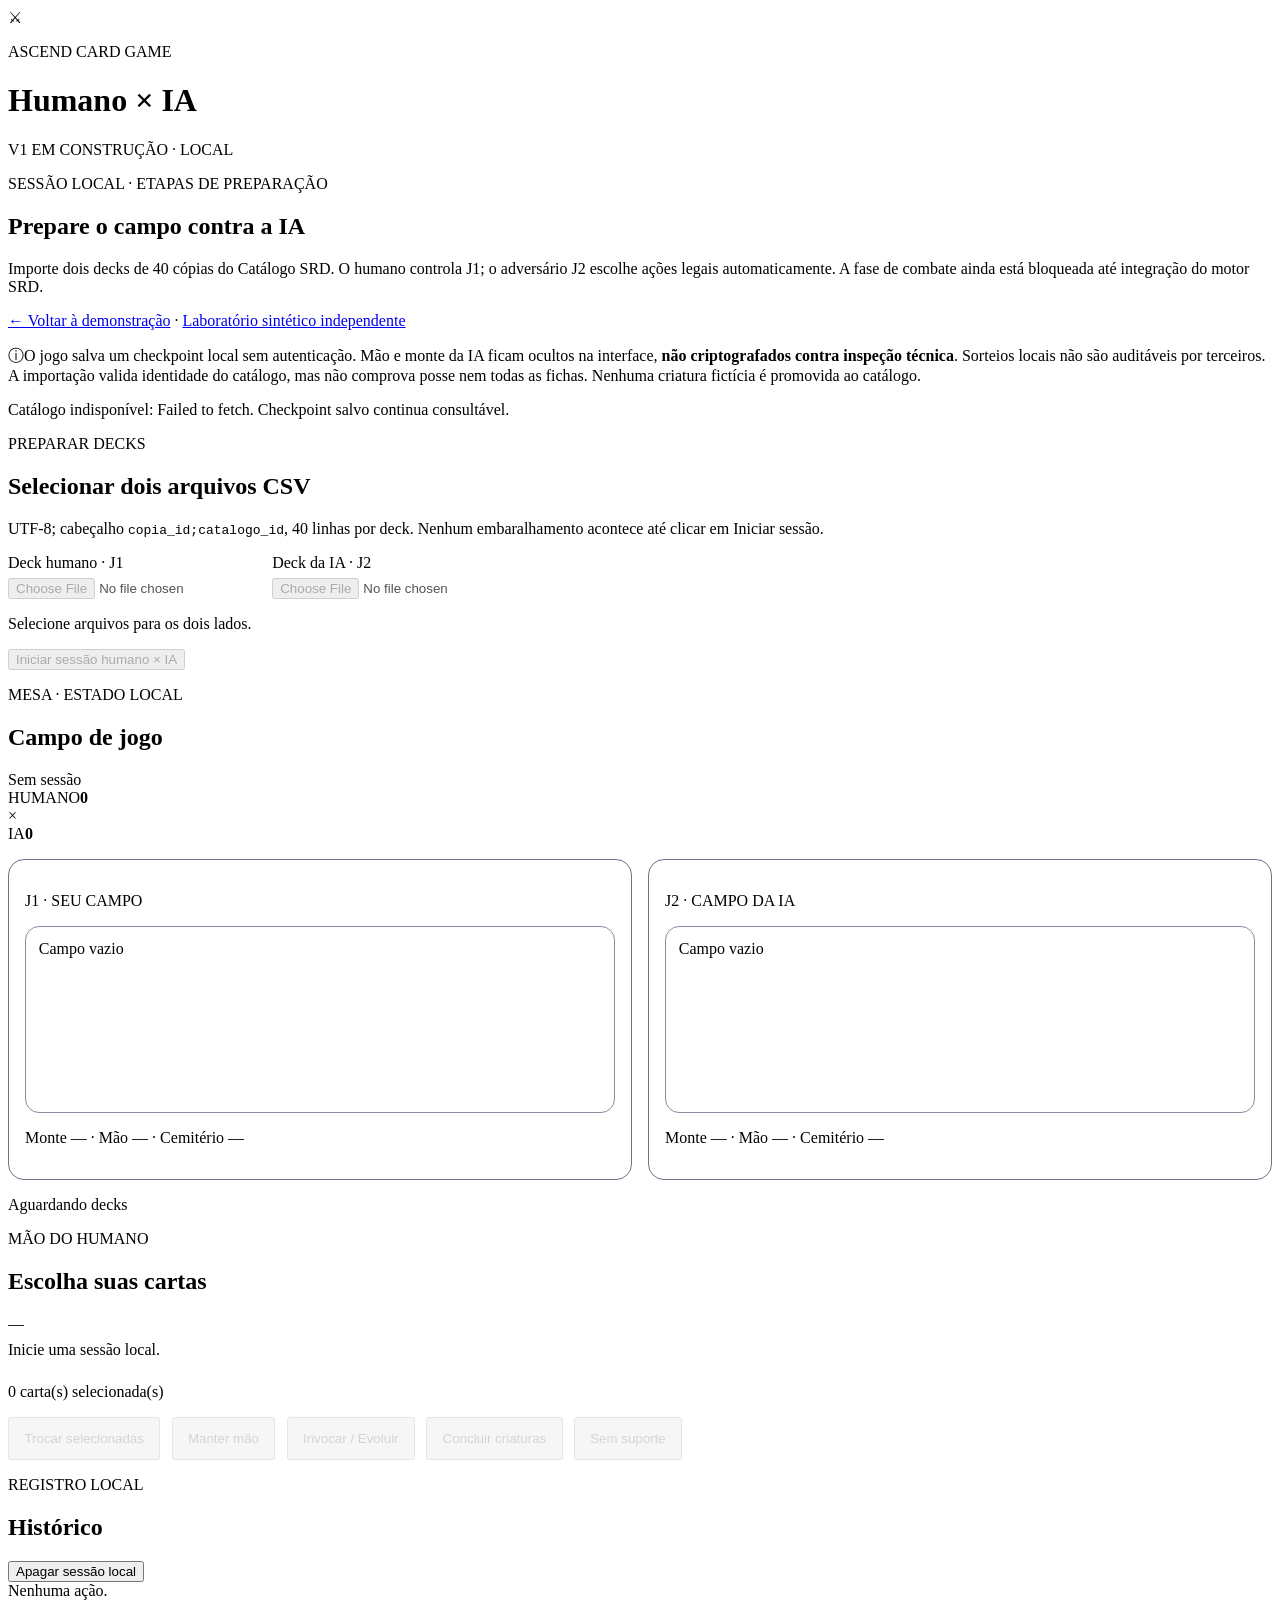
==== web/pages/local-match.html @ 4c623957 "feat(v1): iniciar sessão local humano x IA até a fronteira de combate SRD" ====
<!doctype html>
<html lang="pt-BR">
<head>
  <meta charset="utf-8">
  <meta name="viewport" content="width=device-width,initial-scale=1">
  <title>Ascend · Humano × IA (pré-combate local)</title>
  <link rel="stylesheet" href="./styles.css">
  <link rel="stylesheet" href="./pages.css">
  <link rel="stylesheet" href="./local-match.css">
  <script src="./decks-core.js" defer></script>
  <script src="./zones-core.js" defer></script>
  <script src="./local-match-core.js" defer></script>
  <script src="./local-match.js" defer></script>
</head>
<body>
<div class="page">
  <header class="topbar"><div class="brand"><div class="brand-icon" aria-hidden="true">⚔</div>
  <div><p class="eyebrow">ASCEND CARD GAME</p><h1>Humano × IA</h1></div></div>
  <span class="environment">V1 EM CONSTRUÇÃO · LOCAL</span></header>
  <main>
    <section class="intro">
      <p class="section-kicker">SESSÃO LOCAL · ETAPAS DE PREPARAÇÃO</p>
      <h2>Prepare o campo contra a IA</h2>
      <p>Importe dois decks de 40 cópias do Catálogo SRD. O humano controla J1; o adversário J2 escolhe ações legais automaticamente. A fase de combate ainda está bloqueada até integração do motor SRD.</p>
      <p><a href="./index.html">← Voltar à demonstração</a> · <a href="./fixture-lab.html">Laboratório sintético independente</a></p>
      <div class="notice"><span aria-hidden="true">ⓘ</span><span>O jogo salva um checkpoint local sem autenticação. Mão e monte da IA ficam ocultos na interface, <strong>não criptografados contra inspeção técnica</strong>. Sorteios locais não são auditáveis por terceiros. A importação valida identidade do catálogo, mas não comprova posse nem todas as fichas. Nenhuma criatura fictícia é promovida ao catálogo.</span></div>
      <p id="local-status" role="status" aria-live="polite">Carregando catálogo…</p>
    </section>
    <section id="local-setup" class="entry">
      <div class="board-heading"><div><p class="section-kicker">PREPARAR DECKS</p><h2>Selecionar dois arquivos CSV</h2></div></div>
      <p class="muted">UTF-8; cabeçalho <code>copia_id;catalogo_id</code>, 40 linhas por deck. Nenhum embaralhamento acontece até clicar em Iniciar sessão.</p>
      <div class="local-files">
        <label>Deck humano · J1 <input id="local-j1" type="file" accept=".csv,text/csv" disabled></label>
        <label>Deck da IA · J2 <input id="local-j2" type="file" accept=".csv,text/csv" disabled></label>
      </div>
      <p id="local-deck-status">Selecione arquivos para os dois lados.</p>
      <button id="local-start" type="button" disabled>Iniciar sessão humano × IA</button>
    </section>
    <section class="board" aria-labelledby="local-board-title">
      <div class="board-heading"><div><p class="section-kicker">MESA · ESTADO LOCAL</p><h2 id="local-board-title">Campo de jogo</h2></div>
        <span id="local-phase">Sem sessão</span></div>
      <div class="score"><div><span class="side-name">HUMANO</span><strong id="local-score-j1">0</strong></div><div class="score-divider">×</div><div><span class="side-name">IA</span><strong id="local-score-j2">0</strong></div></div>
      <div class="local-board">
        <article class="local-fighter"><p class="section-kicker">J1 · SEU CAMPO</p><div id="local-field-j1" class="local-card">Vazio</div><p id="local-count-j1">Monte — · Mão — · Cemitério —</p></article>
        <article class="local-fighter"><p class="section-kicker">J2 · CAMPO DA IA</p><div id="local-field-j2" class="local-card">Vazio</div><p id="local-count-j2">Monte — · Mão oculta — · Cemitério —</p></article>
      </div>
      <p id="local-turn">Aguardando decks</p>
    </section>
    <section class="entry">
      <div class="board-heading"><div><p class="section-kicker">MÃO DO HUMANO</p><h2>Escolha suas cartas</h2></div><span id="local-version">—</span></div>
      <div id="local-hand" class="local-hand"><p>Inicie uma sessão.</p></div>
      <p class="muted" id="local-selection">Nenhuma carta selecionada.</p>
      <div class="local-actions">
        <button id="local-exchange" disabled>Trocar selecionadas</button>
        <button id="local-keep" disabled>Manter mão</button>
        <button id="local-play" disabled>Invocar / Evoluir</button>
        <button id="local-finish" disabled>Concluir criaturas</button>
        <button id="local-pass" disabled>Sem suporte</button>
      </div>
    </section>
    <section class="board">
      <div class="board-heading"><div><p class="section-kicker">REGISTRO LOCAL</p><h2>Histórico</h2></div>
        <button type="button" id="local-reset" class="text-button">Apagar sessão local</button></div>
      <div id="local-history" class="local-history">Sem ações.</div>
    </section>
  </main>
  <footer>V1 parcial · não resolve ataques, magias, rolagens de combate ou vitórias até três pontos</footer>
</div>
</body>
</html>
---- web/pages/pages.css ----
.board-bottom{display:flex;justify-content:space-between;gap:10px;margin-top:18px;color:var(--muted);font-size:12px;flex-wrap:wrap}
.setup-grid{display:grid;grid-template-columns:1fr 1fr;gap:14px;margin-bottom:22px}
.setup-player{border:1px solid var(--stroke);border-radius:12px;padding:18px;background:var(--surface-2);margin:0}
.setup-player legend{padding:0 8px;color:var(--gold);font-size:13px;font-weight:800}
.setup-player label{display:flex;flex-direction:column;gap:5px;font-size:12px;font-weight:700;margin-bottom:12px}
.setup-player input{width:100%;border:1px solid #52636e;background:#0d1b24;color:#f0f3f1;padding:10px;border-radius:8px;font-size:14px;font-family:inherit}
.setup-player input:focus{outline:2px solid var(--gold);outline-offset:1px}
.setup-stats{display:grid;grid-template-columns:1fr 1fr 1fr;gap:10px}
.setup-player input.locked{opacity:.72;background:#1e3138;cursor:not-allowed}
.survivor-note{font-size:12px;color:var(--positive);margin:6px 0 0}
.history-row{padding:9px 0;border-bottom:1px solid var(--stroke);font-size:13px;margin:0}
.history-row:last-child{border-bottom:0}
.feedback:not(:empty){padding:12px 15px;border-radius:10px;font-size:13px;margin:0}
.feedback.error{color:#ffc1bc;background:#382022;border:1px solid #6c3336}
.feedback.success{color:#c4ead3;background:#183526;border:1px solid #326346}
[hidden]{display:none!important}
@media(max-width:700px){.setup-grid{grid-template-columns:1fr}.setup-stats{grid-template-columns:1fr 1fr}.board-bottom{flex-direction:column}}
---- web/pages/local-match.css ----
.local-board { display:grid; grid-template-columns:repeat(2,minmax(0,1fr)); gap:1rem; margin:1rem 0; }
.local-fighter { min-width:0; border:1px solid #6b7589; border-radius:16px; padding:1rem; }
.local-card { padding:.8rem; border:1px solid #8790a0; border-radius:14px; min-height:10rem; }
.local-card img,.local-hand img { display:block; max-width:100%; height:140px; object-fit:contain; margin:.5rem auto; border-radius:10px; }
.local-fighter p,.local-hand p { overflow-wrap:anywhere; }
.local-hand { display:flex; gap:.8rem; flex-wrap:wrap; padding:.5rem 0; }
.local-hand button { flex:1 1 160px; max-width:230px; min-width:145px; min-height:160px; padding:.8rem;
  text-align:left; border:2px solid #8190a8; border-radius:12px; background:transparent; color:inherit; cursor:pointer; }
.local-hand button[aria-pressed="true"] { outline:3px solid #e6b44c; outline-offset:2px; }
.local-hand strong { display:block; }
.local-hand small { display:block; line-height:1.5; }
.local-actions,.local-files { display:flex; flex-wrap:wrap; gap:.7rem; align-items:center; margin:1rem 0; }
.local-files label { display:grid; gap:.4rem; }
.local-actions button { padding:.75rem .9rem; cursor:pointer; }
.local-actions button:disabled { cursor:not-allowed; opacity:.5; }
.local-history { display:grid; gap:.4rem; max-height:320px; overflow:auto; }
.local-history p { border-bottom:1px solid #78849b; padding:.4rem 0; margin:0; overflow-wrap:anywhere; }
@media(max-width:640px) { .local-board { grid-template-columns:1fr; } .local-hand button { flex-basis:42%; min-width:135px; } }
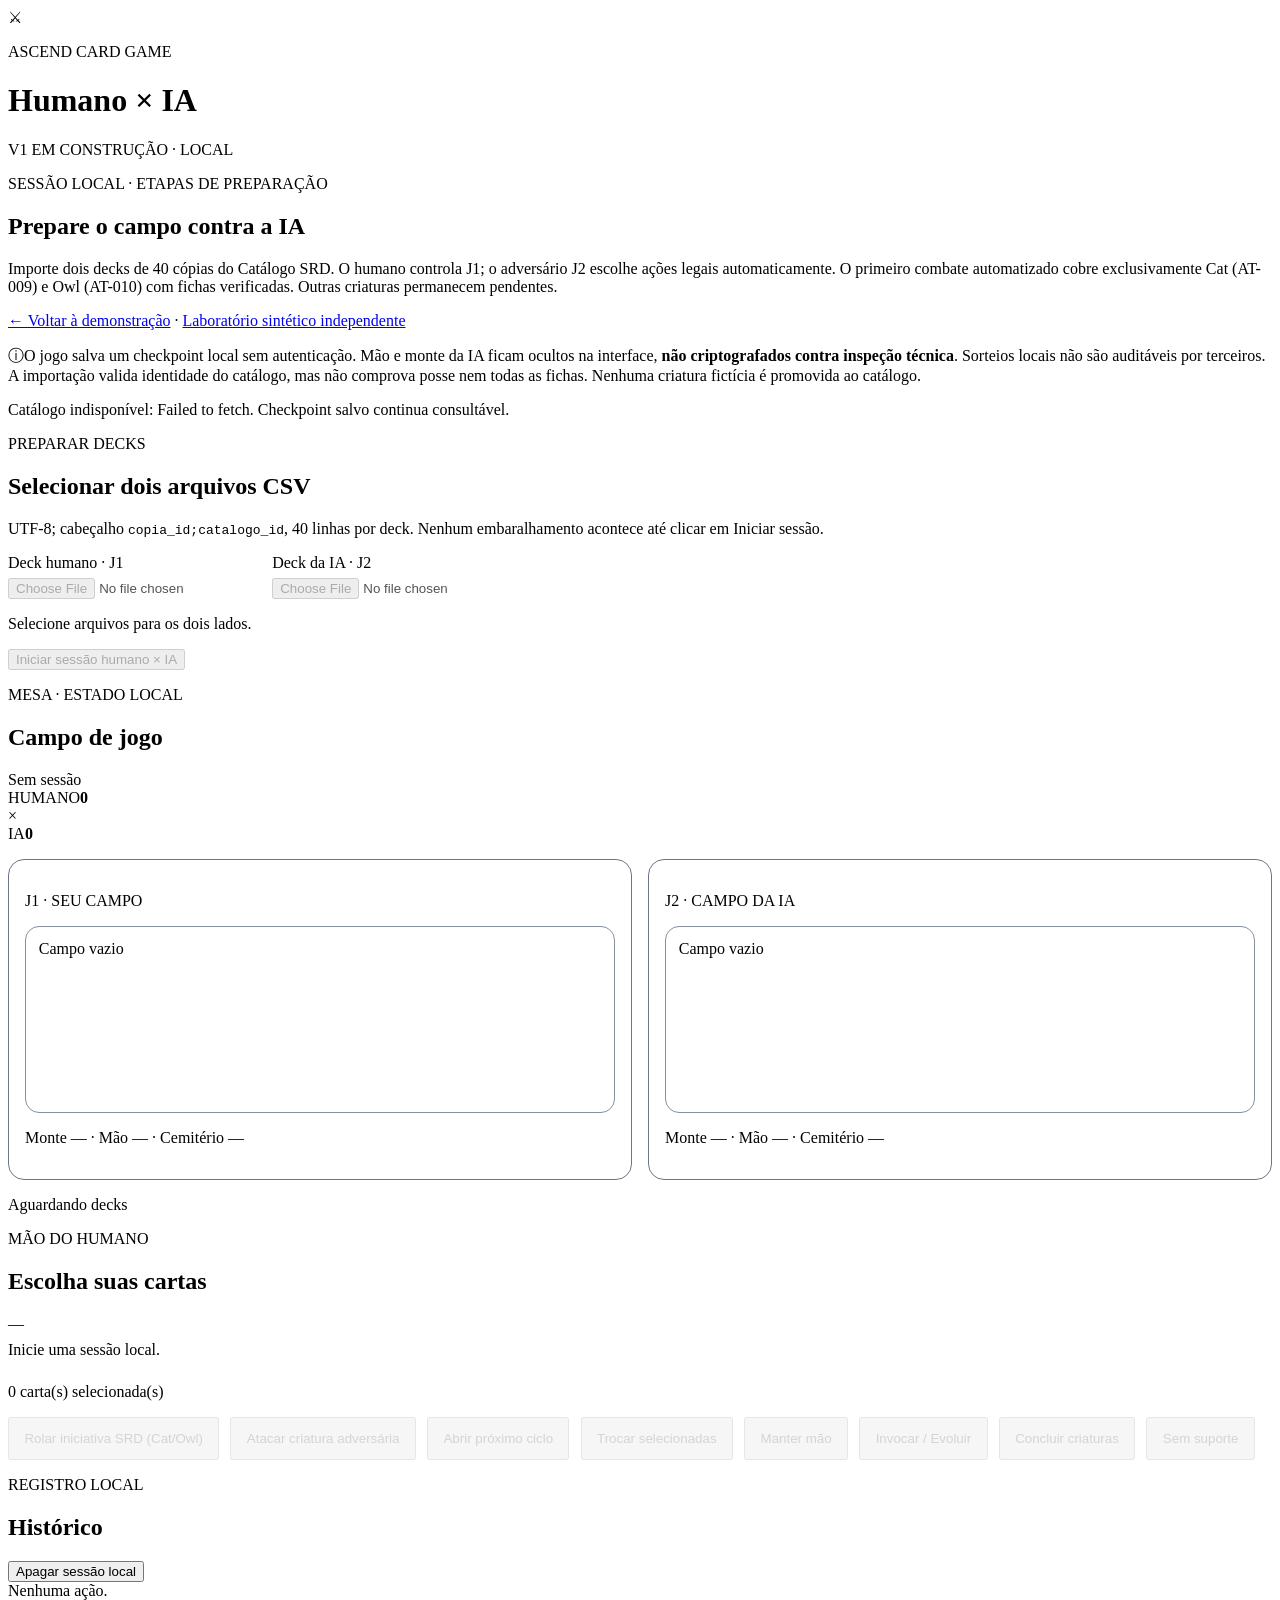
==== commit c56e9e7c: "test(ui): integrar combate SRD parcial Cat/Owl, tres pontos e regressões" ====
--- a/web/pages/local-match.html
+++ b/web/pages/local-match.html
@@ -3,12 +3,13 @@
 <head>
   <meta charset="utf-8">
   <meta name="viewport" content="width=device-width,initial-scale=1">
-  <title>Ascend · Humano × IA (pré-combate local)</title>
+  <title>Ascend · Humano × IA (combate SRD incremental)</title>
   <link rel="stylesheet" href="./styles.css">
   <link rel="stylesheet" href="./pages.css">
   <link rel="stylesheet" href="./local-match.css">
   <script src="./decks-core.js" defer></script>
   <script src="./zones-core.js" defer></script>
+  <script src="./combat-srd-subset.js" defer></script>
   <script src="./local-match-core.js" defer></script>
   <script src="./local-match.js" defer></script>
 </head>
@@ -21,7 +22,7 @@
     <section class="intro">
       <p class="section-kicker">SESSÃO LOCAL · ETAPAS DE PREPARAÇÃO</p>
       <h2>Prepare o campo contra a IA</h2>
-      <p>Importe dois decks de 40 cópias do Catálogo SRD. O humano controla J1; o adversário J2 escolhe ações legais automaticamente. A fase de combate ainda está bloqueada até integração do motor SRD.</p>
+      <p>Importe dois decks de 40 cópias do Catálogo SRD. O humano controla J1; o adversário J2 escolhe ações legais automaticamente. O primeiro combate automatizado cobre exclusivamente Cat (AT-009) e Owl (AT-010) com fichas verificadas. Outras criaturas permanecem pendentes.</p>
       <p><a href="./index.html">← Voltar à demonstração</a> · <a href="./fixture-lab.html">Laboratório sintético independente</a></p>
       <div class="notice"><span aria-hidden="true">ⓘ</span><span>O jogo salva um checkpoint local sem autenticação. Mão e monte da IA ficam ocultos na interface, <strong>não criptografados contra inspeção técnica</strong>. Sorteios locais não são auditáveis por terceiros. A importação valida identidade do catálogo, mas não comprova posse nem todas as fichas. Nenhuma criatura fictícia é promovida ao catálogo.</span></div>
       <p id="local-status" role="status" aria-live="polite">Carregando catálogo…</p>
@@ -51,6 +52,9 @@
       <div id="local-hand" class="local-hand"><p>Inicie uma sessão.</p></div>
       <p class="muted" id="local-selection">Nenhuma carta selecionada.</p>
       <div class="local-actions">
+        <button id="local-start-combat" disabled>Rolar iniciativa SRD (Cat/Owl)</button>
+        <button id="local-attack" disabled>Atacar criatura adversária</button>
+        <button id="local-next-cycle" disabled>Abrir próximo ciclo</button>
         <button id="local-exchange" disabled>Trocar selecionadas</button>
         <button id="local-keep" disabled>Manter mão</button>
         <button id="local-play" disabled>Invocar / Evoluir</button>
@@ -64,7 +68,7 @@
       <div id="local-history" class="local-history">Sem ações.</div>
     </section>
   </main>
-  <footer>V1 parcial · não resolve ataques, magias, rolagens de combate ou vitórias até três pontos</footer>
+  <footer>V1 experimental · Cat/Owl: ataques e vitória a três pontos; demais fichas, suportes e magias ainda não integrados</footer>
 </div>
 </body>
 </html>
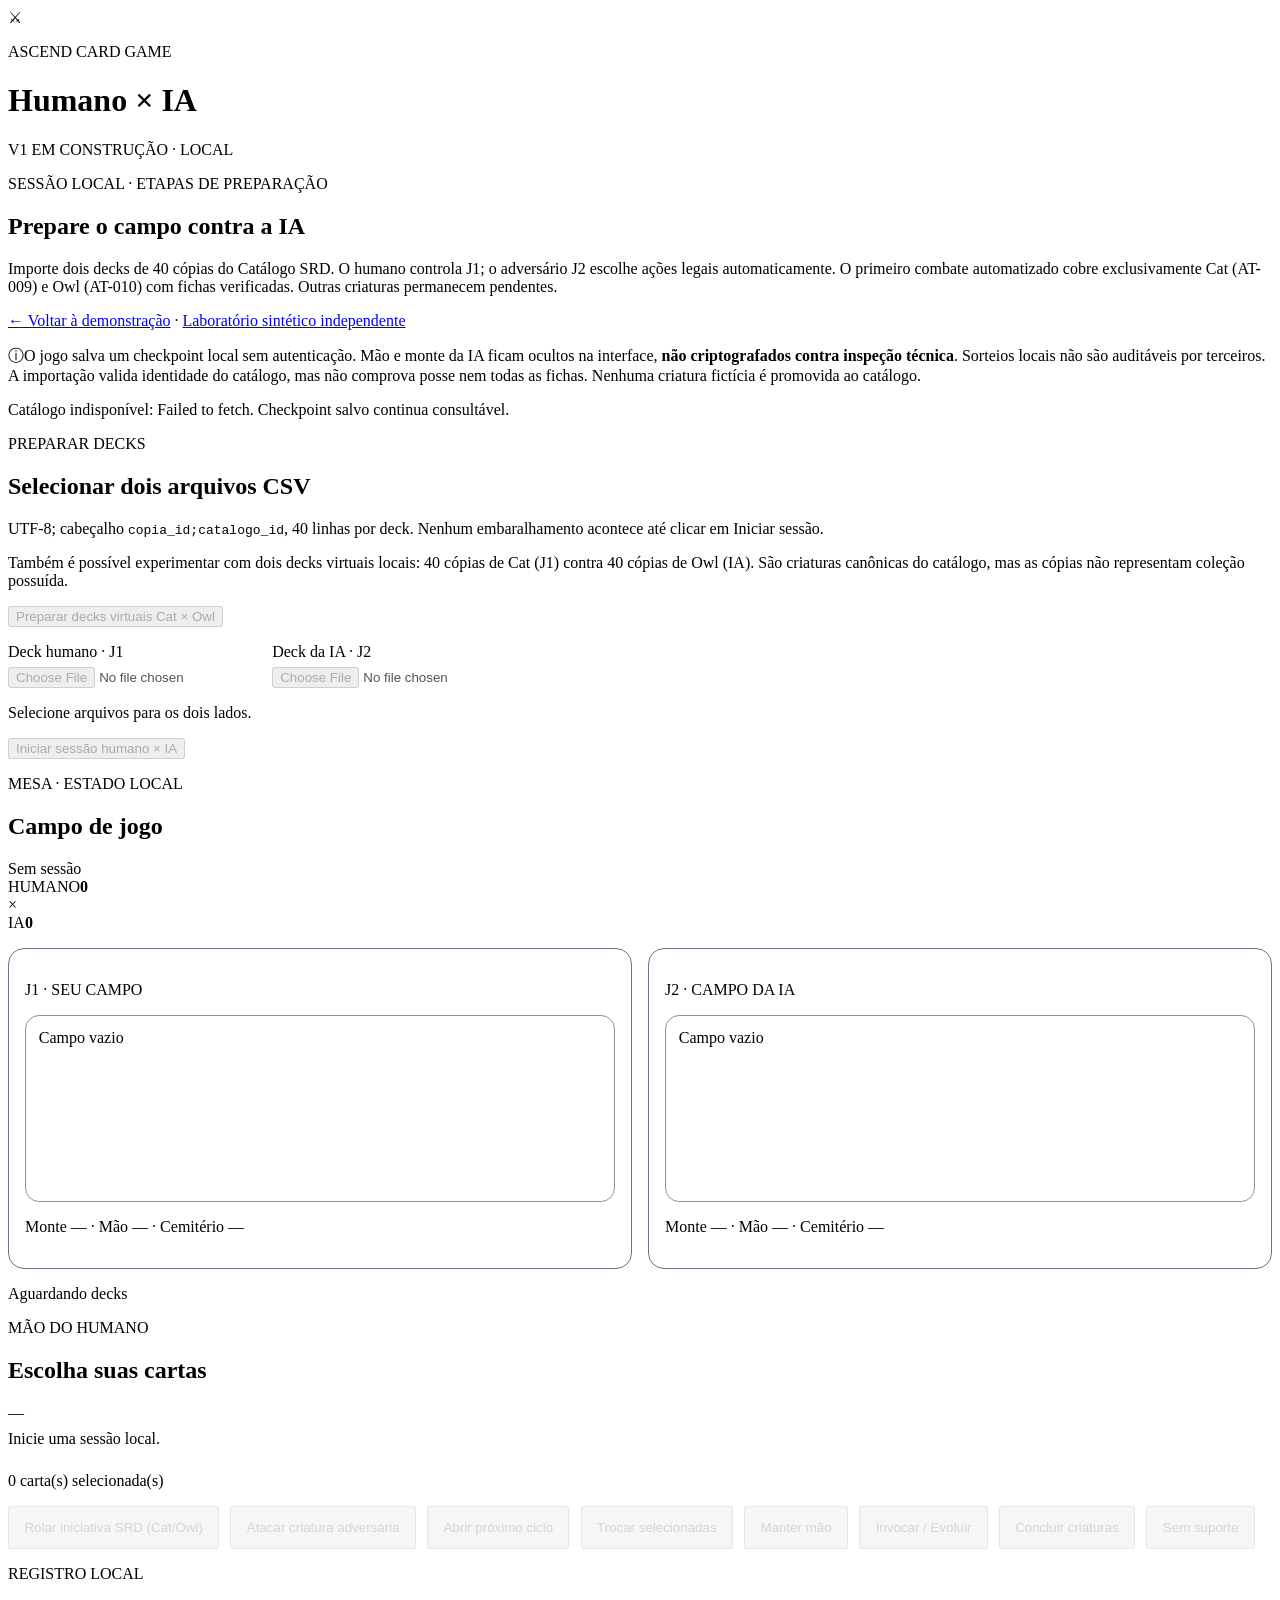
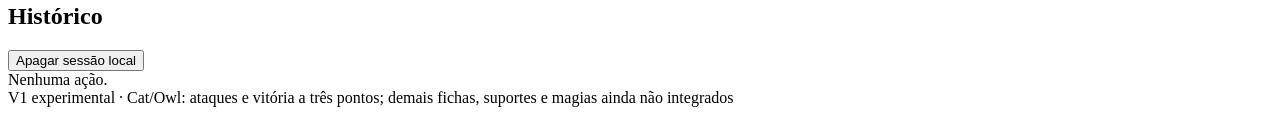
==== commit a1b41735: "feat(v1): quickstart Cat/Owl com decks virtuais validados sem iniciar partida" ====
--- a/web/pages/local-match.html
+++ b/web/pages/local-match.html
@@ -11,6 +11,7 @@
   <script src="./zones-core.js" defer></script>
   <script src="./combat-srd-subset.js" defer></script>
   <script src="./local-match-core.js" defer></script>
+  <script src="./local-presets.js" defer></script>
   <script src="./local-match.js" defer></script>
 </head>
 <body>
@@ -30,6 +31,8 @@
     <section id="local-setup" class="entry">
       <div class="board-heading"><div><p class="section-kicker">PREPARAR DECKS</p><h2>Selecionar dois arquivos CSV</h2></div></div>
       <p class="muted">UTF-8; cabeçalho <code>copia_id;catalogo_id</code>, 40 linhas por deck. Nenhum embaralhamento acontece até clicar em Iniciar sessão.</p>
+      <p class="muted">Também é possível experimentar com dois decks virtuais locais: 40 cópias de Cat (J1) contra 40 cópias de Owl (IA). São criaturas canônicas do catálogo, mas as cópias não representam coleção possuída.</p>
+      <button id="local-preset" type="button" disabled>Preparar decks virtuais Cat × Owl</button>
       <div class="local-files">
         <label>Deck humano · J1 <input id="local-j1" type="file" accept=".csv,text/csv" disabled></label>
         <label>Deck da IA · J2 <input id="local-j2" type="file" accept=".csv,text/csv" disabled></label>
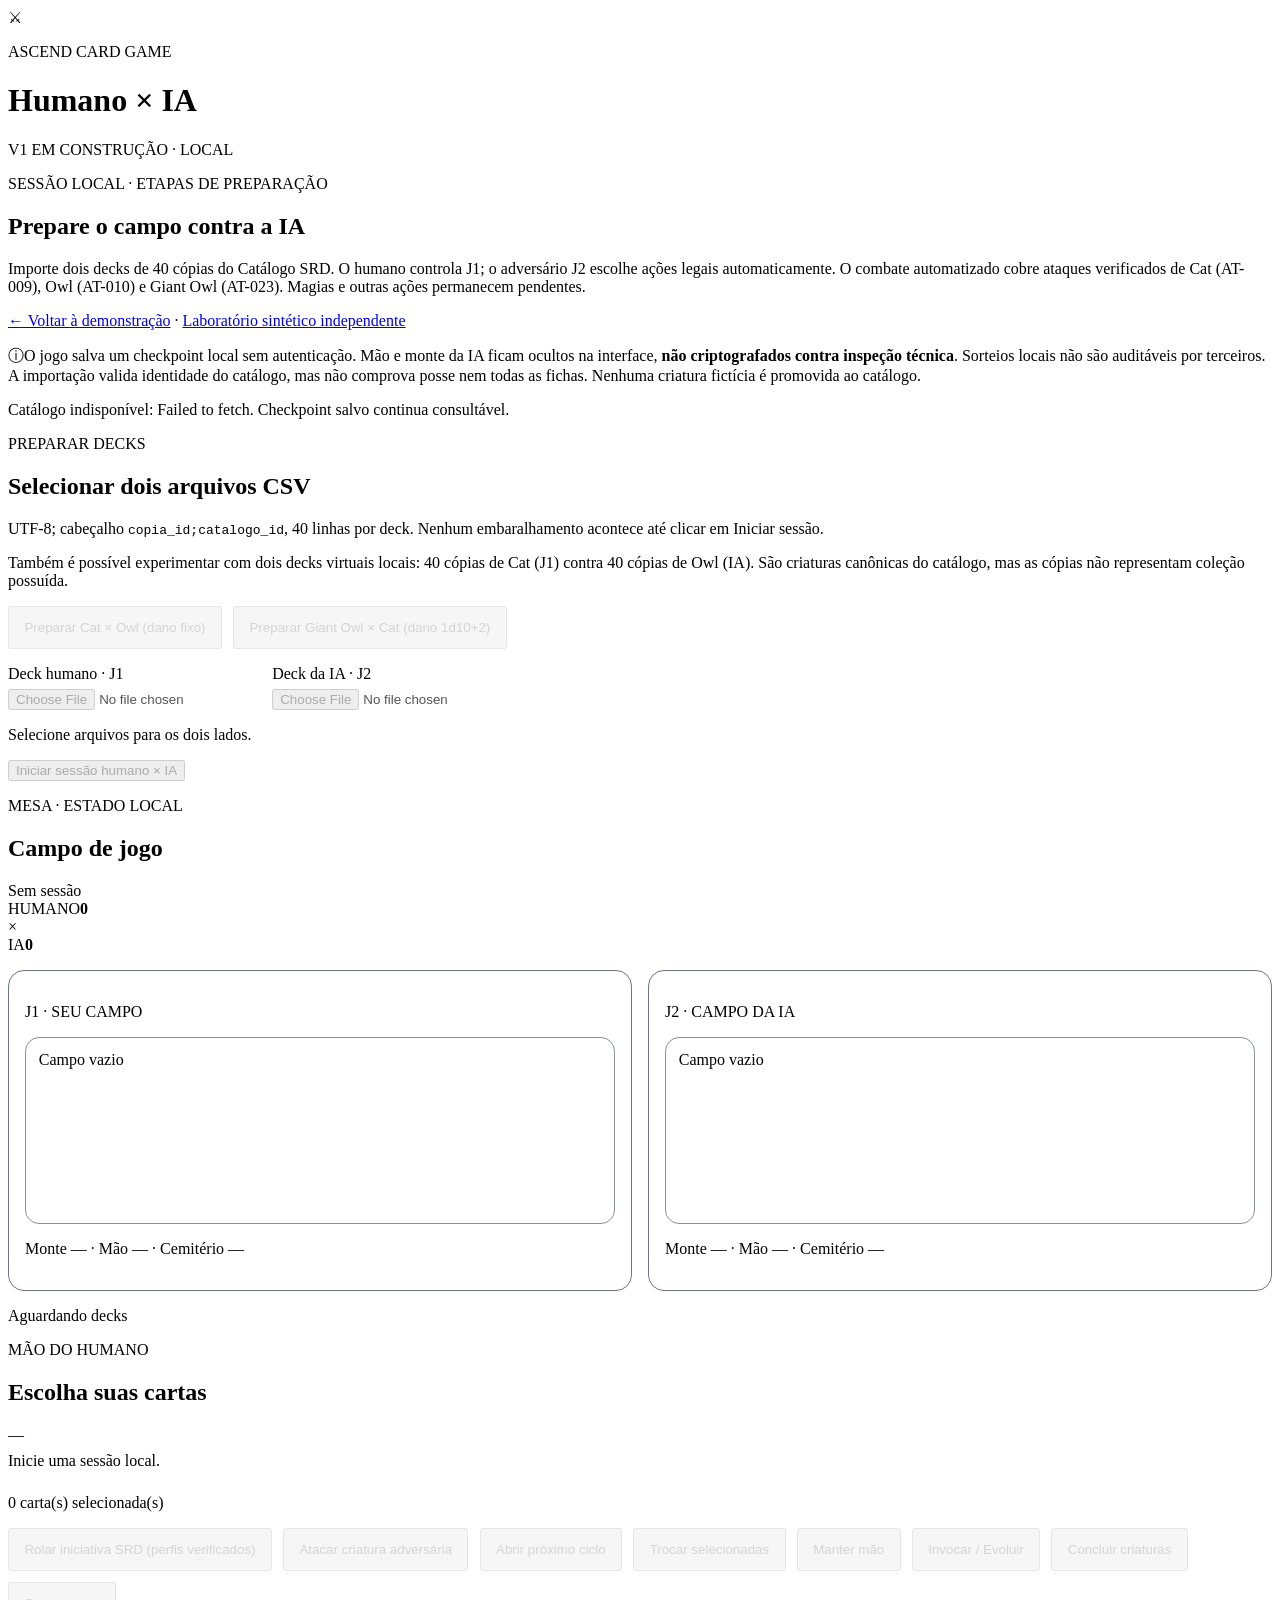
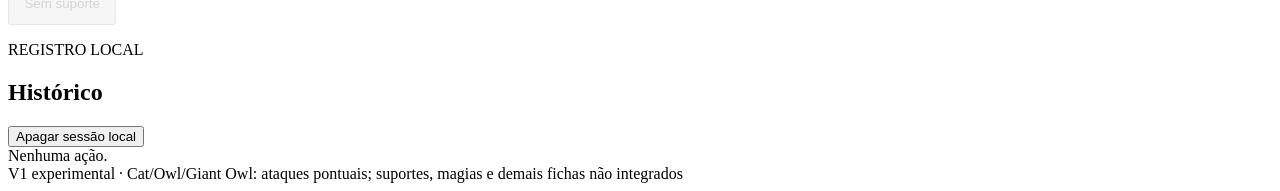
==== commit 6d6f4d93: "feat(v1): incluir Giant Owl Talons com dano rolado e presets SRD" ====
--- a/web/pages/local-match.html
+++ b/web/pages/local-match.html
@@ -23,7 +23,7 @@
     <section class="intro">
       <p class="section-kicker">SESSÃO LOCAL · ETAPAS DE PREPARAÇÃO</p>
       <h2>Prepare o campo contra a IA</h2>
-      <p>Importe dois decks de 40 cópias do Catálogo SRD. O humano controla J1; o adversário J2 escolhe ações legais automaticamente. O primeiro combate automatizado cobre exclusivamente Cat (AT-009) e Owl (AT-010) com fichas verificadas. Outras criaturas permanecem pendentes.</p>
+      <p>Importe dois decks de 40 cópias do Catálogo SRD. O humano controla J1; o adversário J2 escolhe ações legais automaticamente. O combate automatizado cobre ataques verificados de Cat (AT-009), Owl (AT-010) e Giant Owl (AT-023). Magias e outras ações permanecem pendentes.</p>
       <p><a href="./index.html">← Voltar à demonstração</a> · <a href="./fixture-lab.html">Laboratório sintético independente</a></p>
       <div class="notice"><span aria-hidden="true">ⓘ</span><span>O jogo salva um checkpoint local sem autenticação. Mão e monte da IA ficam ocultos na interface, <strong>não criptografados contra inspeção técnica</strong>. Sorteios locais não são auditáveis por terceiros. A importação valida identidade do catálogo, mas não comprova posse nem todas as fichas. Nenhuma criatura fictícia é promovida ao catálogo.</span></div>
       <p id="local-status" role="status" aria-live="polite">Carregando catálogo…</p>
@@ -32,7 +32,10 @@
       <div class="board-heading"><div><p class="section-kicker">PREPARAR DECKS</p><h2>Selecionar dois arquivos CSV</h2></div></div>
       <p class="muted">UTF-8; cabeçalho <code>copia_id;catalogo_id</code>, 40 linhas por deck. Nenhum embaralhamento acontece até clicar em Iniciar sessão.</p>
       <p class="muted">Também é possível experimentar com dois decks virtuais locais: 40 cópias de Cat (J1) contra 40 cópias de Owl (IA). São criaturas canônicas do catálogo, mas as cópias não representam coleção possuída.</p>
-      <button id="local-preset" type="button" disabled>Preparar decks virtuais Cat × Owl</button>
+      <div class="local-actions">
+        <button id="local-preset" type="button" disabled>Preparar Cat × Owl (dano fixo)</button>
+        <button id="local-preset-giant" type="button" disabled>Preparar Giant Owl × Cat (dano 1d10+2)</button>
+      </div>
       <div class="local-files">
         <label>Deck humano · J1 <input id="local-j1" type="file" accept=".csv,text/csv" disabled></label>
         <label>Deck da IA · J2 <input id="local-j2" type="file" accept=".csv,text/csv" disabled></label>
@@ -55,7 +58,7 @@
       <div id="local-hand" class="local-hand"><p>Inicie uma sessão.</p></div>
       <p class="muted" id="local-selection">Nenhuma carta selecionada.</p>
       <div class="local-actions">
-        <button id="local-start-combat" disabled>Rolar iniciativa SRD (Cat/Owl)</button>
+        <button id="local-start-combat" disabled>Rolar iniciativa SRD (perfis verificados)</button>
         <button id="local-attack" disabled>Atacar criatura adversária</button>
         <button id="local-next-cycle" disabled>Abrir próximo ciclo</button>
         <button id="local-exchange" disabled>Trocar selecionadas</button>
@@ -71,7 +74,7 @@
       <div id="local-history" class="local-history">Sem ações.</div>
     </section>
   </main>
-  <footer>V1 experimental · Cat/Owl: ataques e vitória a três pontos; demais fichas, suportes e magias ainda não integrados</footer>
+  <footer>V1 experimental · Cat/Owl/Giant Owl: ataques pontuais; suportes, magias e demais fichas não integrados</footer>
 </div>
 </body>
 </html>
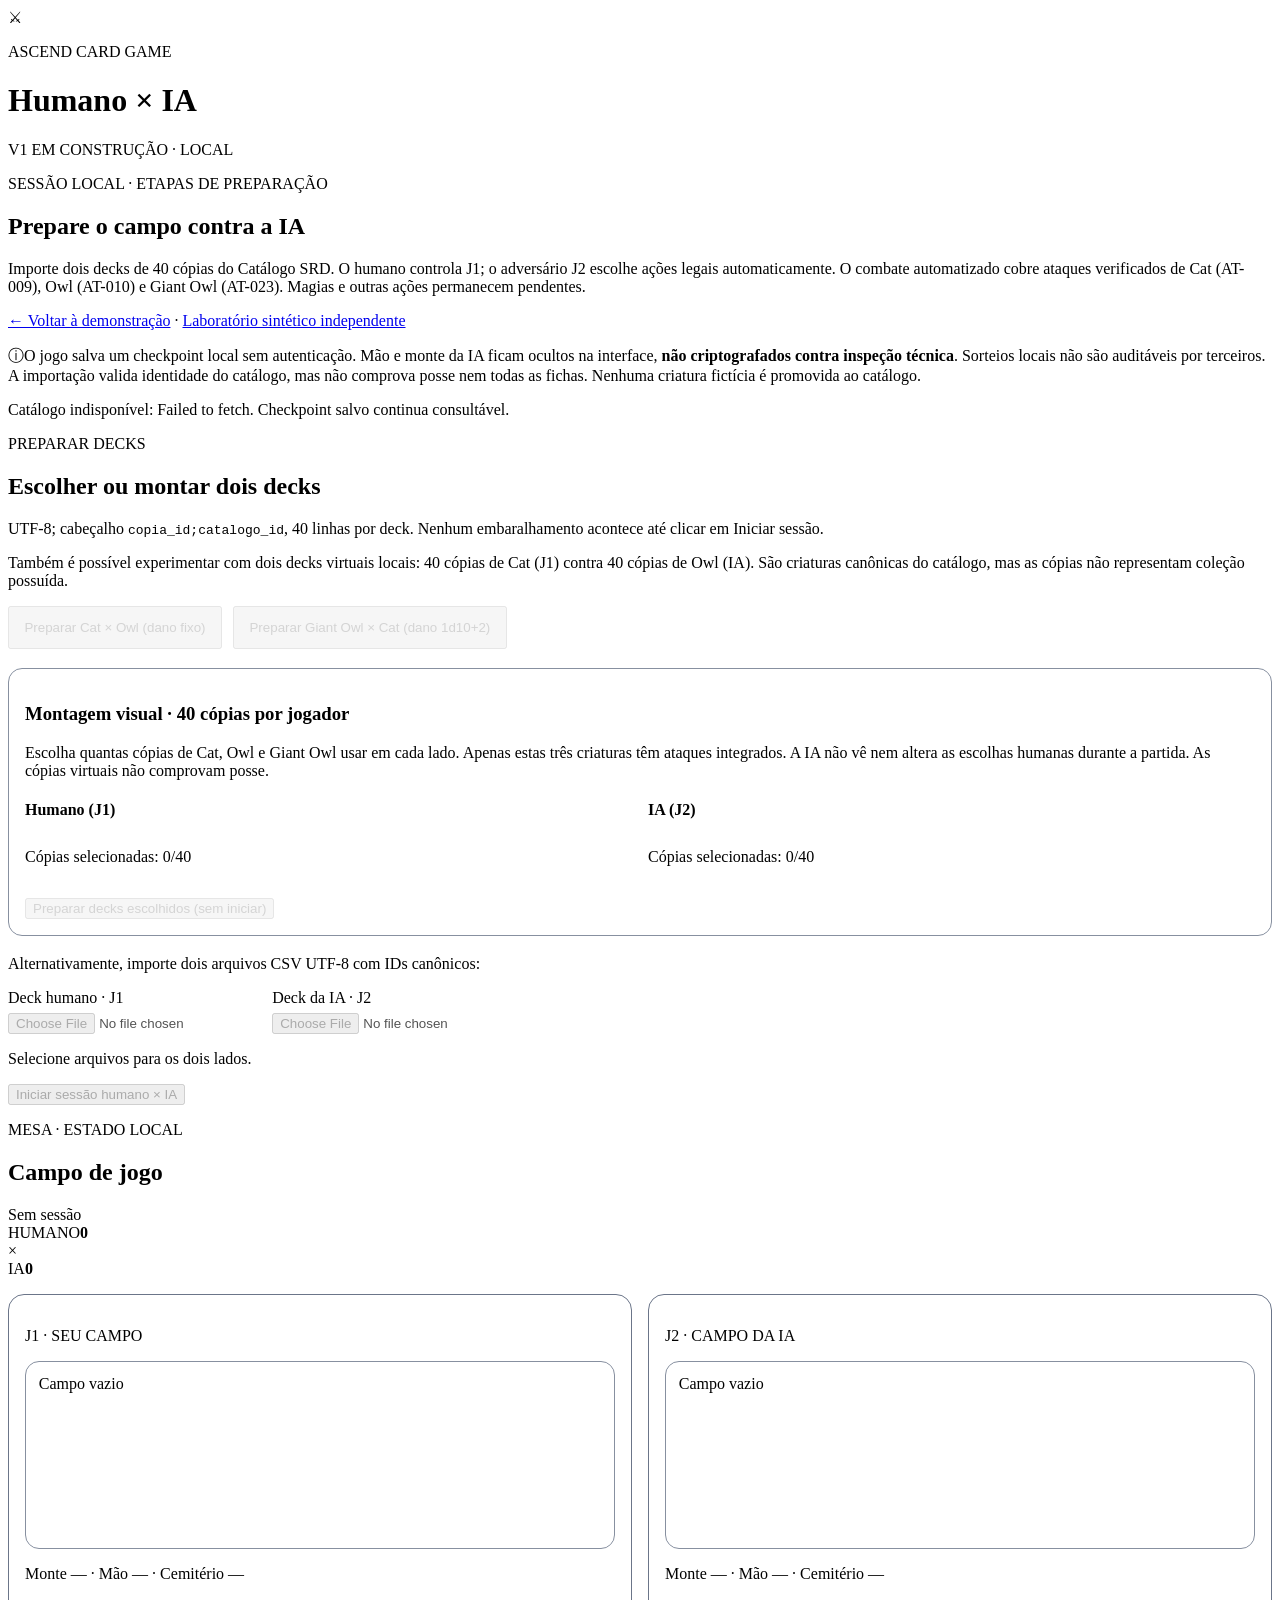
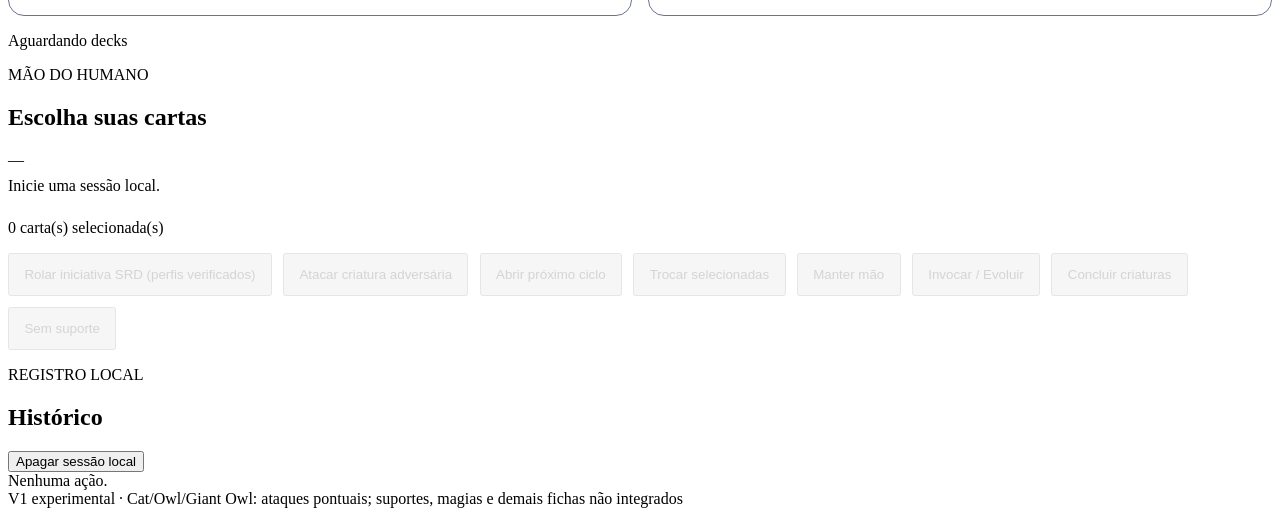
==== commit 535bd3f3: "feat(v1): editor visual local de decks 40 cartas com criaturas SRD suportadas" ====
--- a/web/pages/local-match.html
+++ b/web/pages/local-match.html
@@ -29,13 +29,23 @@
       <p id="local-status" role="status" aria-live="polite">Carregando catálogo…</p>
     </section>
     <section id="local-setup" class="entry">
-      <div class="board-heading"><div><p class="section-kicker">PREPARAR DECKS</p><h2>Selecionar dois arquivos CSV</h2></div></div>
+      <div class="board-heading"><div><p class="section-kicker">PREPARAR DECKS</p><h2>Escolher ou montar dois decks</h2></div></div>
       <p class="muted">UTF-8; cabeçalho <code>copia_id;catalogo_id</code>, 40 linhas por deck. Nenhum embaralhamento acontece até clicar em Iniciar sessão.</p>
       <p class="muted">Também é possível experimentar com dois decks virtuais locais: 40 cópias de Cat (J1) contra 40 cópias de Owl (IA). São criaturas canônicas do catálogo, mas as cópias não representam coleção possuída.</p>
       <div class="local-actions">
         <button id="local-preset" type="button" disabled>Preparar Cat × Owl (dano fixo)</button>
         <button id="local-preset-giant" type="button" disabled>Preparar Giant Owl × Cat (dano 1d10+2)</button>
       </div>
+      <section class="local-composer" aria-labelledby="local-composer-title">
+        <h3 id="local-composer-title">Montagem visual · 40 cópias por jogador</h3>
+        <p class="muted">Escolha quantas cópias de Cat, Owl e Giant Owl usar em cada lado. Apenas estas três criaturas têm ataques integrados. A IA não vê nem altera as escolhas humanas durante a partida. As cópias virtuais não comprovam posse.</p>
+        <div class="local-board">
+          <div><h4>Humano (J1)</h4><div id="local-composer-j1" class="local-composer-cards"></div><p id="local-composer-total-j1" aria-live="polite">0/40</p></div>
+          <div><h4>IA (J2)</h4><div id="local-composer-j2" class="local-composer-cards"></div><p id="local-composer-total-j2" aria-live="polite">0/40</p></div>
+        </div>
+        <button id="local-compose" type="button" disabled>Preparar decks escolhidos (sem iniciar)</button>
+      </section>
+      <p class="muted">Alternativamente, importe dois arquivos CSV UTF-8 com IDs canônicos:</p>
       <div class="local-files">
         <label>Deck humano · J1 <input id="local-j1" type="file" accept=".csv,text/csv" disabled></label>
         <label>Deck da IA · J2 <input id="local-j2" type="file" accept=".csv,text/csv" disabled></label>
--- a/web/pages/local-match.css
+++ b/web/pages/local-match.css
@@ -16,3 +16,17 @@
 .local-history { display:grid; gap:.4rem; max-height:320px; overflow:auto; }
 .local-history p { border-bottom:1px solid #78849b; padding:.4rem 0; margin:0; overflow-wrap:anywhere; }
 @media(max-width:640px) { .local-board { grid-template-columns:1fr; } .local-hand button { flex-basis:42%; min-width:135px; } }
+
+.local-composer { margin:1.2rem 0; padding:1rem; border:1px solid #8790a0; border-radius:14px; }
+.local-composer h4 { margin:.3rem 0 .8rem; }
+.local-composer-cards { display:grid; gap:.7rem; }
+.local-composer-card { display:grid; grid-template-columns:74px minmax(0,1fr); gap:.8rem;
+  border:1px solid #8790a0; padding:.7rem; border-radius:12px; align-items:center; }
+.local-composer-card img { width:74px; height:90px; object-fit:contain; border-radius:8px; }
+.local-composer-card .no-art { font-size:.8rem; color:inherit; }
+.local-composer-card strong,.local-composer-card small { display:block; overflow-wrap:anywhere; }
+.local-composer-card label { display:flex; gap:.5rem; align-items:center; flex-wrap:wrap; margin-top:.4rem; }
+.local-composer-card input { width:5rem; padding:.3rem; color:inherit; background:transparent; border:1px solid #8790a0; border-radius:5px; }
+.local-composer button:disabled { opacity:.5; cursor:not-allowed; }
+@media(max-width:640px) { .local-composer-card { grid-template-columns:56px minmax(0,1fr); }
+  .local-composer-card img { width:56px; height:78px; } }
